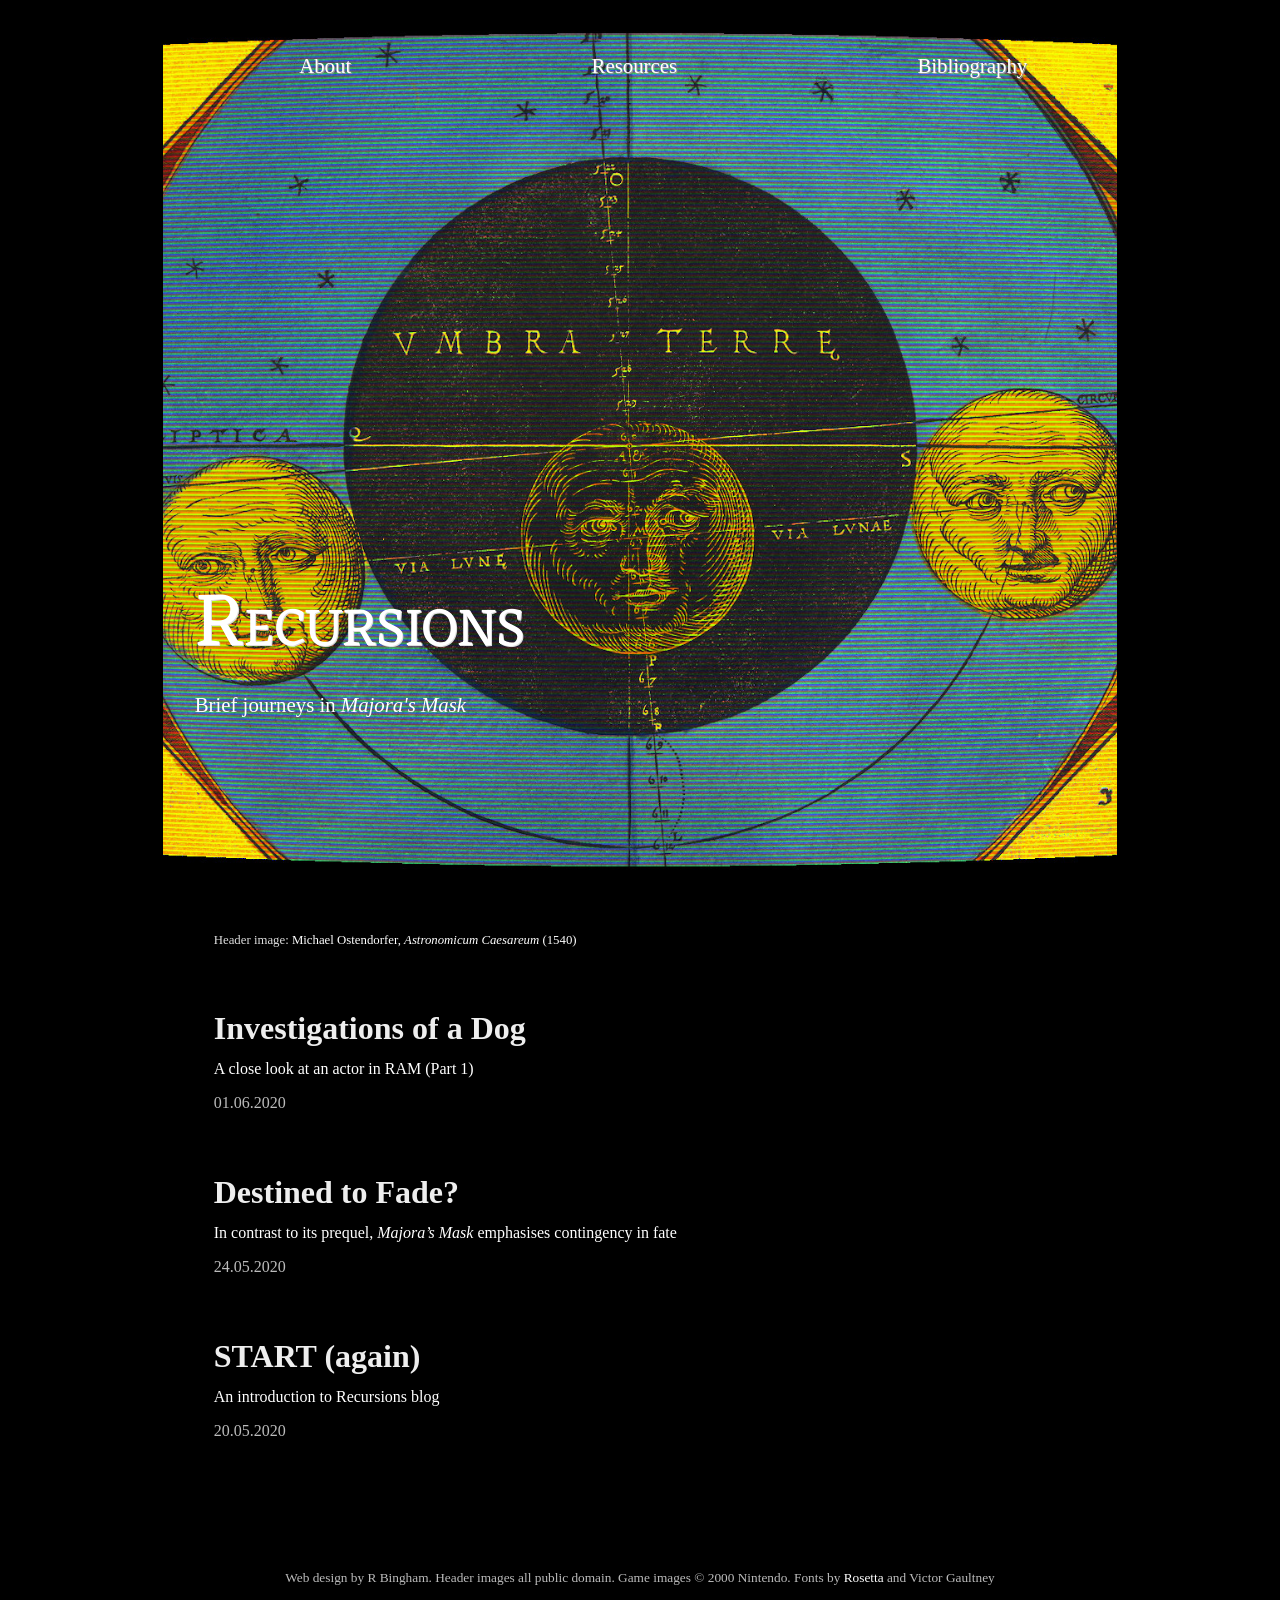
==== index.html @ 61a7efdc "title fix" ====
<!doctype html>
<html>
<head>
	<!--- META --->
	<meta charset="UTF-8">
	<meta name="viewport" content="width=device-width, initial-scale=1.0>">
	<meta name="description" content="Recursions Blog"> 
	<meta name="author" content="binghari">
	<!--- TWITTER --->
	<meta name="twitter:card" content="summary">
	<meta name="twitter:site" content="@binghari">
	<meta name="twitter:title" content="Recursions Blog"> 
	<meta name="twitter:description" content="Brief journeys in Majora's Mask">
	<meta name="twitter:image" content="">
	<!--- TITLE --->
	<title>Recursions Blog</title>
	<!--- FAVICON --->
	<link rel="icon" href="">
	<!--- STYLES --->
	<link href="https://fonts.googleapis.com/css2?family=Eczar&family=Gentium+Basic&display=swap" rel="stylesheet">
	<style>@import url(new_style.css)</style>
	<!--- SCRIPTS --->
	<script src="jquery-3.5.1.min.js"></script>
	</head>

<body>
<header style='display: block;'>
	<nav><ul>
		<li><a href="START_again.html">About</a></li>
		<li>Resources</li>
		<li>Bibliography</li>
	</ul></nav>
</header>
<!-- PAGE LAYOUT -->
<main class="outer_flex">
	<div class="proj_display">
			<!-- PAGE TITLE -->
			<div class="header_img" style="background-image: url('Michael%20Ostendorfer%20(1540)%20Astronomicum%20Caesareum%20.jpg');">
				<div class="proj_info">
				<h1 class="menu_title">Recursions</h1>
					<p>Brief journeys in <cite>Majora's Mask</cite> </p>
				</div>
			</div>
			<!-- POST-LIST -->
			<div class="inner_flex">
			<section class="post_list">
				<section class="pub_info">
					<p>Header image: <a href="https://www.metmuseum.org/art/collection/search/337061">Michael Ostendorfer, <cite>Astronomicum Caesareum</cite> (1540)</a></p>
				</section>
         <div class="post_preview">
            <a href="investigations_of_a_dog.html">
			<h3>Investigations of a Dog</h3>
            <p>A close look at an actor in RAM (Part 1)</p>
            <p class="publication"><time datetime="20200101">01.06.2020</time></p>
            </a>
        </div>
		<div class="post_preview">
            <a href="destined_to_fade.html">
            <h3>Destined to Fade?</h3>
            <p>In contrast to its prequel, <cite>Majora’s Mask</cite> emphasises contingency in fate</p>
            <p class="publication"><time datetime="20200101">24.05.2020</time></p>
            </a>
        </div>
		<div class="post_preview">
            <a href="START_again.html">
			<h3>START (again)</h3>
            <p>An introduction to Recursions blog</p>
            <p class="publication"><time datetime="20200520">20.05.2020</time></p>
            </a>
        </div>
		</section>
		<aside class="menu_left">
		</aside>
		<aside class="menu_right"></aside>
		</div>
	</div>
	<aside class="outer_left"></aside>
	<aside class="outer_right"></aside>	
</main> 
<footer>
<small> Web design by R Bingham.
			Header images all public domain.
			Game images &copy; 2000 Nintendo. Fonts by <a href="https://fonts.google.com/specimen/Eczar?category=Serif,Sans+Serif,Monospace">Rosetta</a> and <a href="">Victor Gaultney</a></small>
</footer>
	
<!--- JAVASCRIPT -->
	
<script>
$(document).ready(function() {	

	// SITE HEADER ANIMATIONS SCRIPT
	$(window).scroll(function() {
    	if (($(window).width() < 768 && $(this).scrollTop() > 800)
			|| 	(($(window).width() >= 768) && ($(window).width() < 1025)) && ($(this).scrollTop() > 1100)
		   	||	($(window).width() >= 1025 && $(this).scrollTop() > 900)
		  ){
			$("header").css({"height": "3em", "position": "fixed", "left": "0", "width": "100%", "margin": "-1em -2% -2% 0%", "background-color": "#000", "border-bottom": "#bbb solid 1px", "justify-content": "center", "padding": "0", "text-shadow": "none", "color": "#ddd"});
			$("header a").css({"color": "#ddd"});
			$("li:contains('Resources'),  li:contains('Bibliography')").css({"display": "none"});
    	} else if ($(window).width() >= 1025 && $(this).scrollTop() < 900) {
			$("header").css({"height": "", "position": "absolute", "width": "70%", "margin": "0 2%", "margin-left": "-35%", "left": "50%", "border-width": "", "border-bottom": "", "background-color": "", "justify-content": "space-between", "padding": "2vw", "text-shadow": "1px 1px 0 #999", "color": "#fff"});
			$("header a").css({"color": "#fff"});
			$("li:contains('Resources'),  li:contains('Bibliography')").css({"display": "block", });
		} else {
			$("header").css({"height": "", "position": "absolute", "left": "","width": "90%", "margin": "0 2%", "border-width": "", "border-bottom": "", "background-color": "", "justify-content": "space-between", "padding": "2vw", "text-shadow": "1px 1px 0 #999", "color": "#fff"});
			$("header a").css({"color": "#fff"});
			$("li:contains('Resources'),  li:contains('Bibliography')").css({"display": "block"});
		}
	});
</script>
	
</body>
</html>
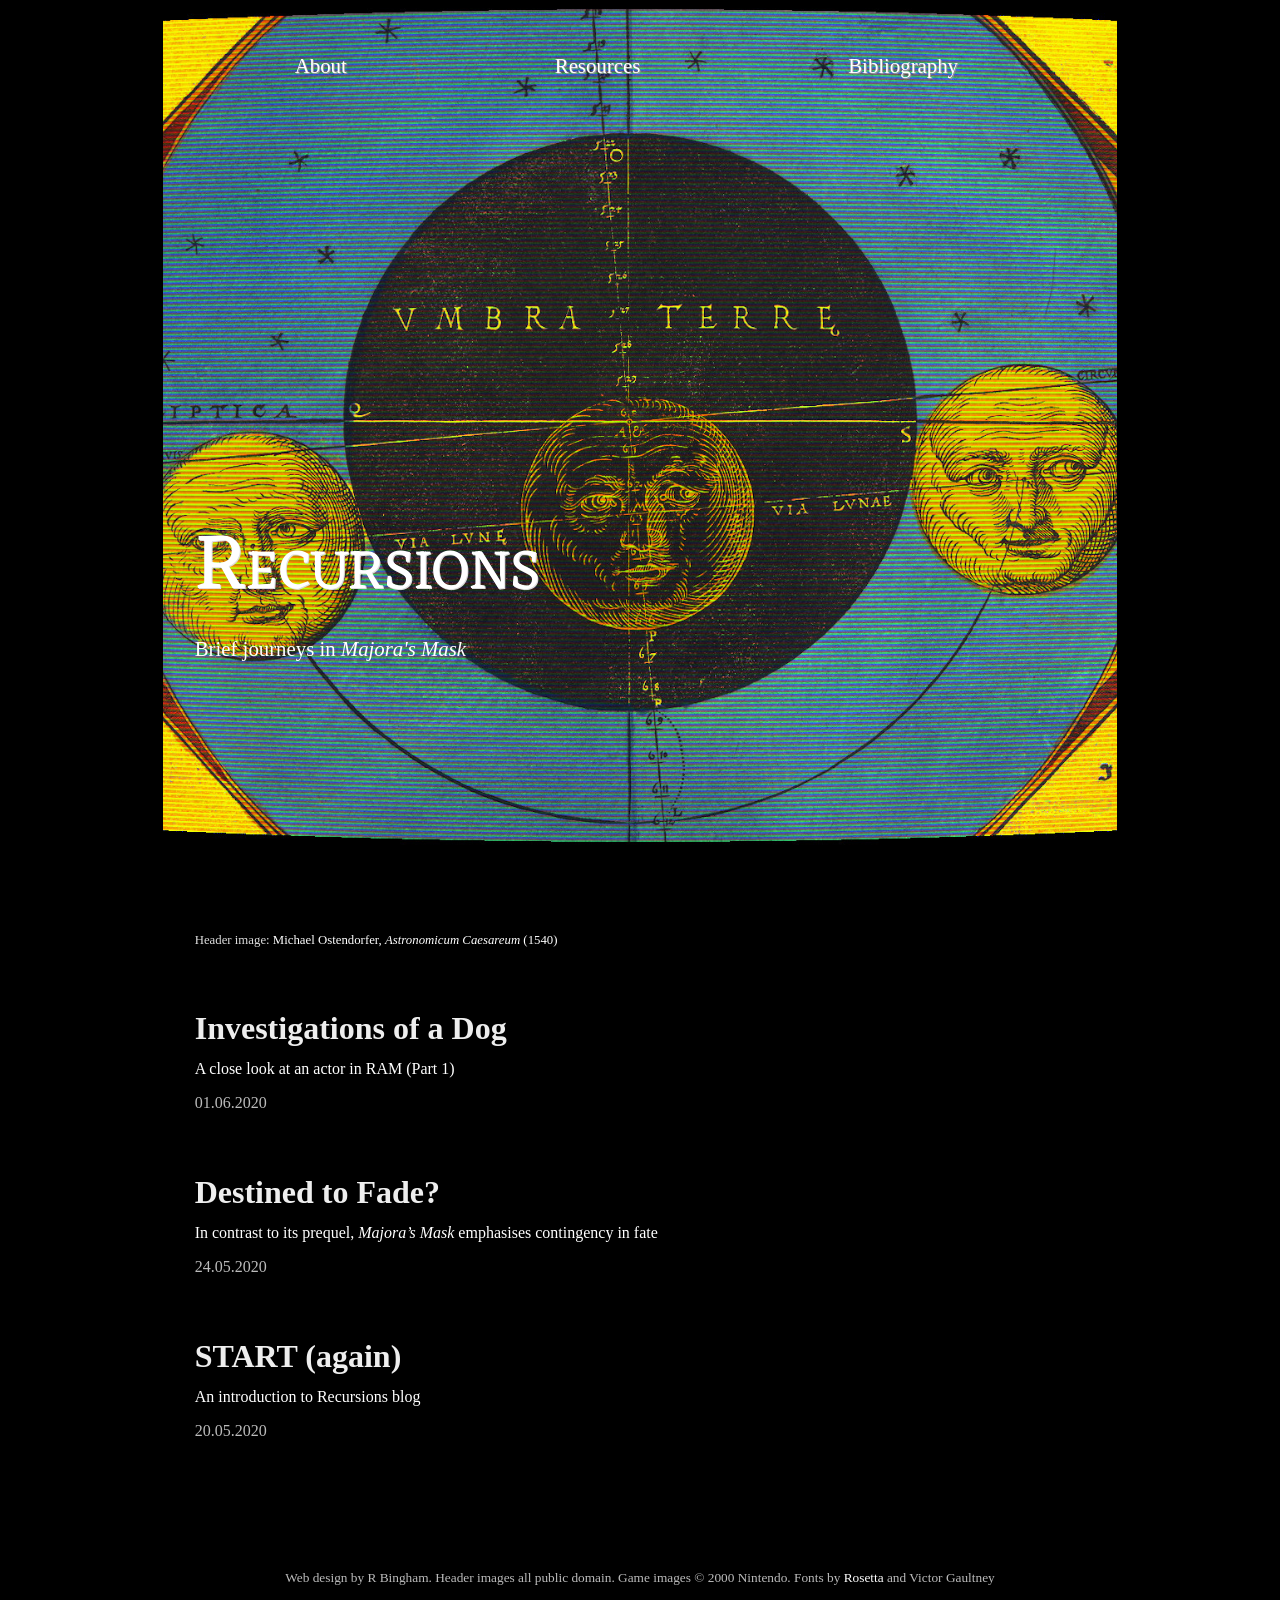
==== commit d681fed0: "Fix flexboxes" ====
--- a/index.html
+++ b/index.html
@@ -24,26 +24,28 @@
 	</head>
 
 <body>
-<header style='display: block;'>
+<div class="header_wrap" id="home_menu">
+<header>
 	<nav><ul>
 		<li><a href="START_again.html">About</a></li>
 		<li>Resources</li>
 		<li>Bibliography</li>
 	</ul></nav>
 </header>
+</div>
 <!-- PAGE LAYOUT -->
 <main class="outer_flex">
 	<div class="proj_display">
 			<!-- PAGE TITLE -->
 			<div class="header_img" style="background-image: url('Michael%20Ostendorfer%20(1540)%20Astronomicum%20Caesareum%20.jpg');">
-				<div class="proj_info">
+			<div class="proj_info">
 				<h1 class="menu_title">Recursions</h1>
 					<p>Brief journeys in <cite>Majora's Mask</cite> </p>
-				</div>
 			</div>
-			<!-- POST-LIST -->
-			<div class="inner_flex">
-			<section class="post_list">
+	</div>
+		<!-- POST-LIST -->
+		<div class="inner_flex">
+		<section class="post_list">
 				<section class="pub_info">
 					<p>Header image: <a href="https://www.metmuseum.org/art/collection/search/337061">Michael Ostendorfer, <cite>Astronomicum Caesareum</cite> (1540)</a></p>
 				</section>
@@ -75,7 +77,7 @@
 		</div>
 	</div>
 	<aside class="outer_left"></aside>
-	<aside class="outer_right"></aside>	
+	<aside class="outer_right"></aside>	 
 </main> 
 <footer>
 <small> Web design by R Bingham.
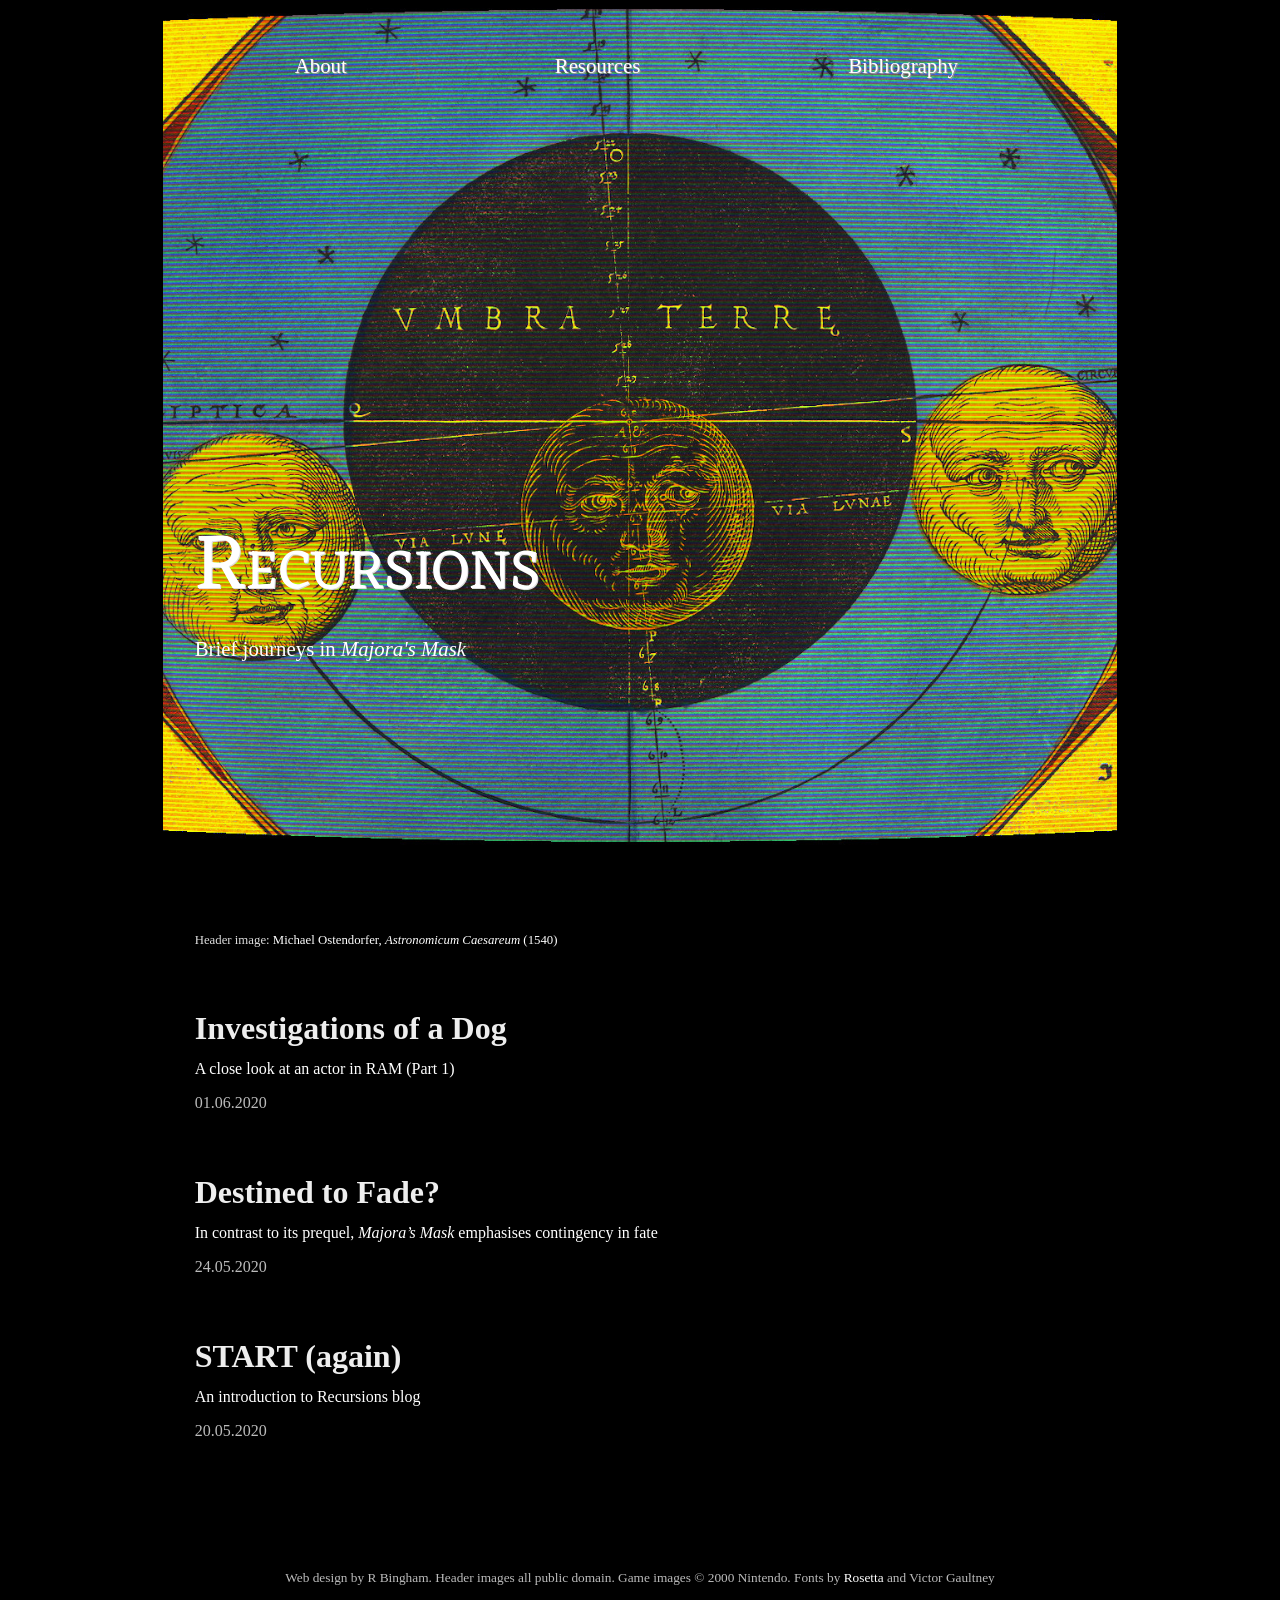
==== commit c958e1c5: "Reorganising file paths and site structure" ====
--- a/index.html
+++ b/index.html
@@ -18,16 +18,24 @@
 	<link rel="icon" href="">
 	<!--- STYLES --->
 	<link href="https://fonts.googleapis.com/css2?family=Eczar&family=Gentium+Basic&display=swap" rel="stylesheet">
-	<style>@import url(new_style.css)</style>
+	<style>@import url(new_style.css);
+		.header_img {
+			background-image: url("1_START_again/ostendorfer_astronomicum_400.jpg");
+		}
+		@media screen and (min-width: 768px) {
+			.header_img {
+				  background-image: url("1_START_again/Michael%20Ostendorfer%20(1540)%20Astronomicum%20Caesareum%20.jpg");
+			}
+		}
+	</style>
 	<!--- SCRIPTS --->
 	<script src="jquery-3.5.1.min.js"></script>
 	</head>
-
 <body>
 <div class="header_wrap" id="home_menu">
 <header>
 	<nav><ul>
-		<li><a href="START_again.html">About</a></li>
+		<li><a href="1_START_again/START_again.html">About</a></li>
 		<li>Resources</li>
 		<li>Bibliography</li>
 	</ul></nav>
@@ -37,7 +45,7 @@
 <main class="outer_flex">
 	<div class="proj_display">
 			<!-- PAGE TITLE -->
-			<div class="header_img" style="background-image: url('Michael%20Ostendorfer%20(1540)%20Astronomicum%20Caesareum%20.jpg');">
+			<div class="header_img">
 			<div class="proj_info">
 				<h1 class="menu_title">Recursions</h1>
 					<p>Brief journeys in <cite>Majora's Mask</cite> </p>
@@ -50,21 +58,21 @@
 					<p>Header image: <a href="https://www.metmuseum.org/art/collection/search/337061">Michael Ostendorfer, <cite>Astronomicum Caesareum</cite> (1540)</a></p>
 				</section>
          <div class="post_preview">
-            <a href="investigations_of_a_dog.html">
+            <a href="3_investigations_of_a_dog_1/investigations_of_a_dog.html">
 			<h3>Investigations of a Dog</h3>
             <p>A close look at an actor in RAM (Part 1)</p>
             <p class="publication"><time datetime="20200101">01.06.2020</time></p>
             </a>
         </div>
 		<div class="post_preview">
-            <a href="destined_to_fade.html">
+            <a href="2_destined_to_fade/destined_to_fade.html">
             <h3>Destined to Fade?</h3>
             <p>In contrast to its prequel, <cite>Majora’s Mask</cite> emphasises contingency in fate</p>
             <p class="publication"><time datetime="20200101">24.05.2020</time></p>
             </a>
         </div>
 		<div class="post_preview">
-            <a href="START_again.html">
+            <a href="1_START_again/START_again.html">
 			<h3>START (again)</h3>
             <p>An introduction to Recursions blog</p>
             <p class="publication"><time datetime="20200520">20.05.2020</time></p>
@@ -91,7 +99,7 @@
 $(document).ready(function() {	
 
 	// SITE HEADER ANIMATIONS SCRIPT
-	$(window).scroll(function() {
+/*	$(window).scroll(function() {
     	if (($(window).width() < 768 && $(this).scrollTop() > 800)
 			|| 	(($(window).width() >= 768) && ($(window).width() < 1025)) && ($(this).scrollTop() > 1100)
 		   	||	($(window).width() >= 1025 && $(this).scrollTop() > 900)
@@ -108,7 +116,7 @@
 			$("header a").css({"color": "#fff"});
 			$("li:contains('Resources'),  li:contains('Bibliography')").css({"display": "block"});
 		}
-	});
+	}); */
 </script>
 	
 </body>
